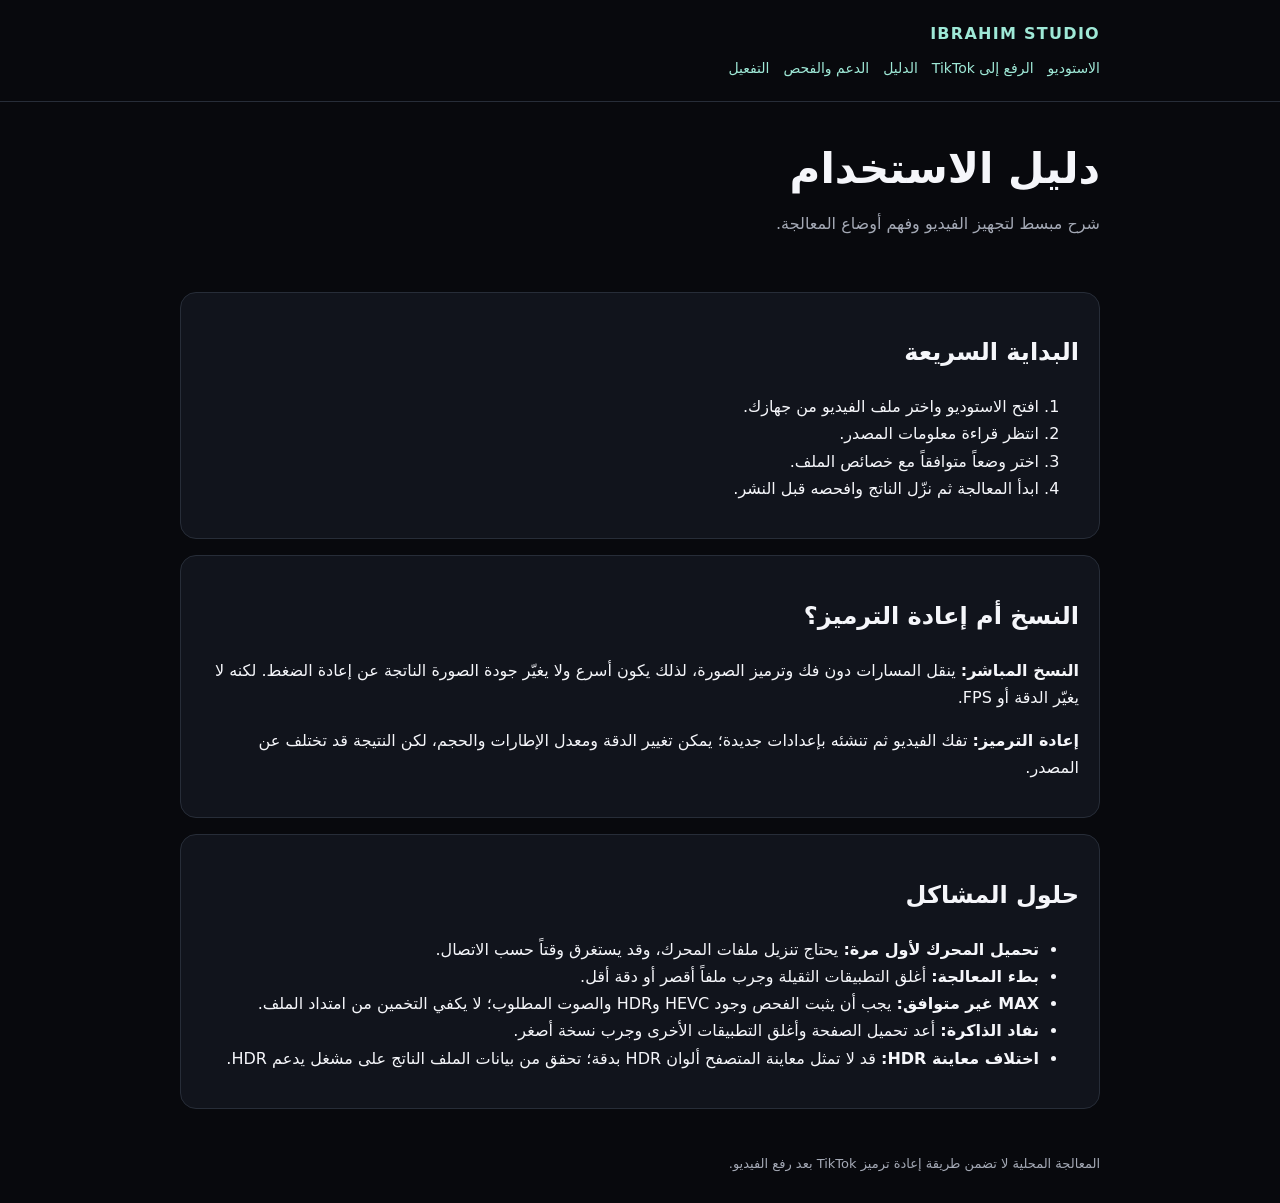
==== docs/index.html @ 2ba43113 "Add Ibrahim Studio project scaffold: hosting headers, pages and runtime modules" ====
<!doctype html>
<html lang="ar" dir="rtl"><head><meta charset="utf-8"><meta name="viewport" content="width=device-width,initial-scale=1"><meta name="theme-color" content="#080b12"><link rel="stylesheet" href="../assets/css/site.css"><title>دليل الاستخدام — Ibrahim Studio</title></head>
<body><header class="top"><div class="wrap"><a class="brand" href="../">IBRAHIM STUDIO</a><nav class="nav"><a href="../studio/">الاستوديو</a><a href="../tiktok/">الرفع إلى TikTok</a><a href="./">الدليل</a><a href="../support/">الدعم والفحص</a><a href="../account/">التفعيل</a></nav></div></header>
<main class="wrap"><section class="hero"><h1>دليل الاستخدام</h1><p class="muted">شرح مبسط لتجهيز الفيديو وفهم أوضاع المعالجة.</p></section>
<section class="card"><h2>البداية السريعة</h2><ol><li>افتح الاستوديو واختر ملف الفيديو من جهازك.</li><li>انتظر قراءة معلومات المصدر.</li><li>اختر وضعاً متوافقاً مع خصائص الملف.</li><li>ابدأ المعالجة ثم نزّل الناتج وافحصه قبل النشر.</li></ol></section>
<section class="card"><h2>النسخ أم إعادة الترميز؟</h2><p><b>النسخ المباشر:</b> ينقل المسارات دون فك وترميز الصورة، لذلك يكون أسرع ولا يغيّر جودة الصورة الناتجة عن إعادة الضغط. لكنه لا يغيّر الدقة أو FPS.</p><p><b>إعادة الترميز:</b> تفك الفيديو ثم تنشئه بإعدادات جديدة؛ يمكن تغيير الدقة ومعدل الإطارات والحجم، لكن النتيجة قد تختلف عن المصدر.</p></section>
<section class="card"><h2>حلول المشاكل</h2><ul><li><b>تحميل المحرك لأول مرة:</b> يحتاج تنزيل ملفات المحرك، وقد يستغرق وقتاً حسب الاتصال.</li><li><b>بطء المعالجة:</b> أغلق التطبيقات الثقيلة وجرب ملفاً أقصر أو دقة أقل.</li><li><b>MAX غير متوافق:</b> يجب أن يثبت الفحص وجود HEVC وHDR والصوت المطلوب؛ لا يكفي التخمين من امتداد الملف.</li><li><b>نفاد الذاكرة:</b> أعد تحميل الصفحة وأغلق التطبيقات الأخرى وجرب نسخة أصغر.</li><li><b>اختلاف معاينة HDR:</b> قد لا تمثل معاينة المتصفح ألوان HDR بدقة؛ تحقق من بيانات الملف الناتج على مشغل يدعم HDR.</li></ul></section></main><footer class="wrap">المعالجة المحلية لا تضمن طريقة إعادة ترميز TikTok بعد رفع الفيديو.</footer></body></html>
---- assets/css/site.css ----
:root{color-scheme:dark;--bg:#08090d;--panel:#11141c;--line:#272d38;--text:#f5f6fa;--muted:#a4a9b5;--accent:#9fe9d7;font-family:system-ui,-apple-system,"Segoe UI",sans-serif}*{box-sizing:border-box}body{margin:0;background:var(--bg);color:var(--text);line-height:1.7}a{color:var(--accent);text-decoration:none}.wrap{width:min(920px,calc(100% - 28px));margin:auto}.top{padding:20px 0;border-bottom:1px solid var(--line)}.brand{font-weight:800;letter-spacing:.08em}.nav{display:flex;gap:14px;flex-wrap:wrap;margin-top:10px;font-size:14px}.hero{padding:42px 0 22px}.hero h1{font-size:clamp(28px,5vw,42px);line-height:1.2;margin:0 0 12px}.muted{color:var(--muted)}.card{background:var(--panel);border:1px solid var(--line);border-radius:16px;padding:20px;margin:16px 0}.grid{display:grid;grid-template-columns:repeat(auto-fit,minmax(210px,1fr));gap:12px}.item{background:#0b0e14;border:1px solid var(--line);border-radius:12px;padding:15px}.button{display:inline-block;background:#d5fff4;color:#10151a;border-radius:10px;padding:10px 16px;font-weight:700}.status{padding:12px;border-radius:10px;background:#0b0e14;border:1px solid var(--line);overflow-wrap:anywhere}footer{padding:28px 0;color:var(--muted);font-size:13px}@media(max-width:520px){.hero{padding-top:28px}.card{padding:16px}}
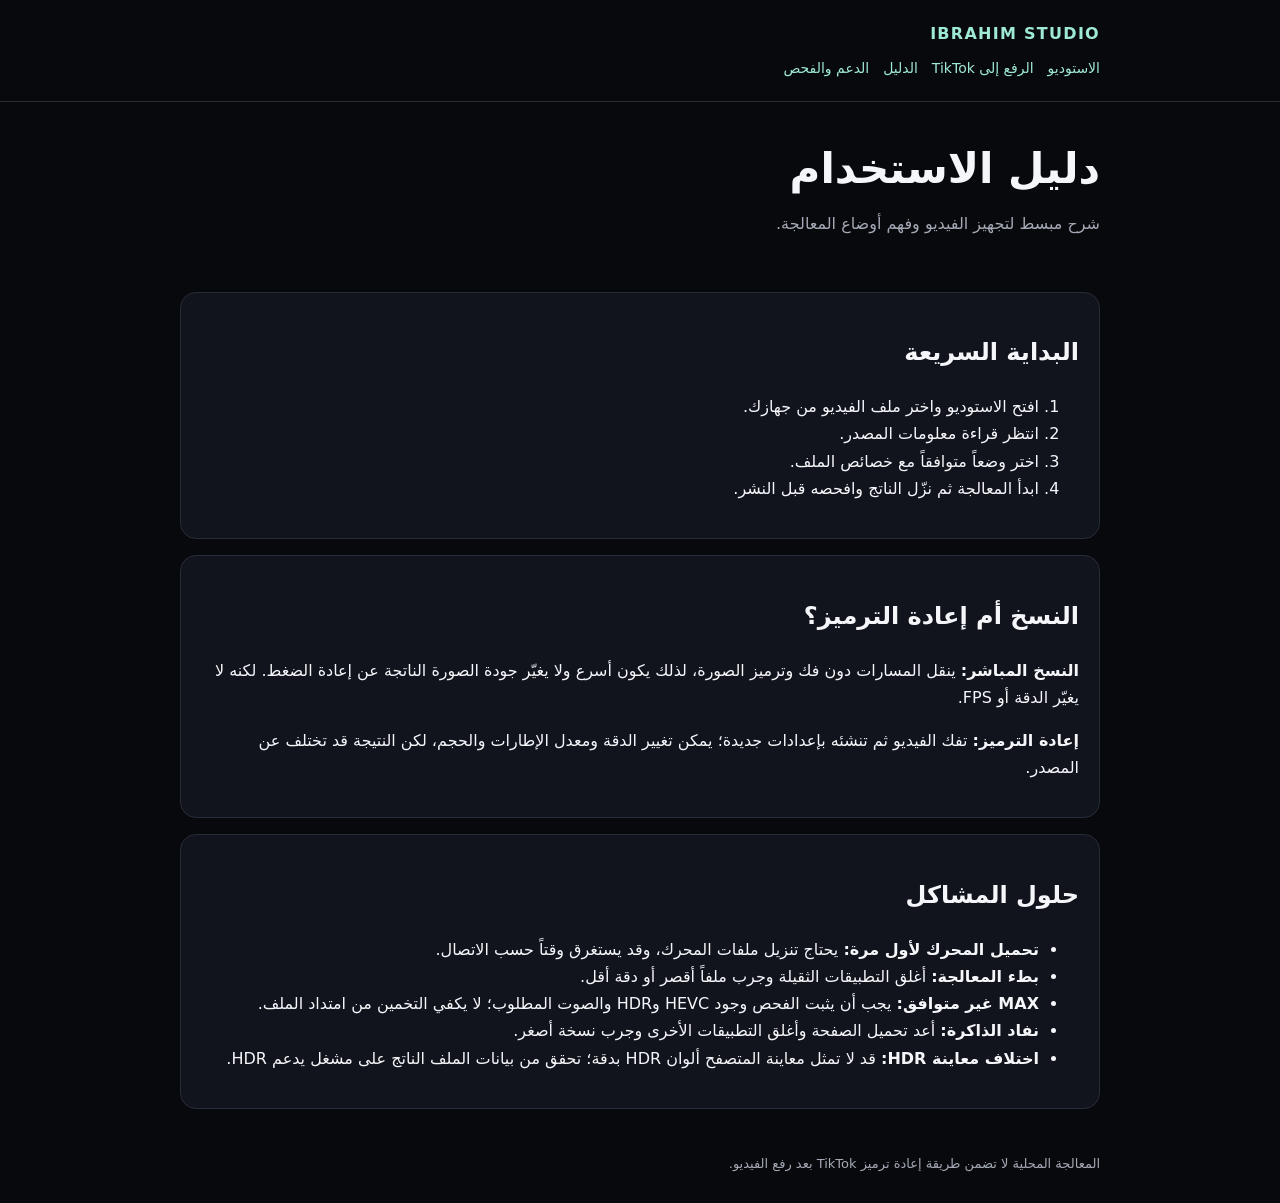
==== commit eb5c26d5: "Remove activation and subscription references from free studio" ====
--- a/docs/index.html
+++ b/docs/index.html
@@ -1,6 +1,6 @@
 <!doctype html>
 <html lang="ar" dir="rtl"><head><meta charset="utf-8"><meta name="viewport" content="width=device-width,initial-scale=1"><meta name="theme-color" content="#080b12"><link rel="stylesheet" href="../assets/css/site.css"><title>دليل الاستخدام — Ibrahim Studio</title></head>
-<body><header class="top"><div class="wrap"><a class="brand" href="../">IBRAHIM STUDIO</a><nav class="nav"><a href="../studio/">الاستوديو</a><a href="../tiktok/">الرفع إلى TikTok</a><a href="./">الدليل</a><a href="../support/">الدعم والفحص</a><a href="../account/">التفعيل</a></nav></div></header>
+<body><header class="top"><div class="wrap"><a class="brand" href="../">IBRAHIM STUDIO</a><nav class="nav"><a href="../studio/">الاستوديو</a><a href="../tiktok/">الرفع إلى TikTok</a><a href="./">الدليل</a><a href="../support/">الدعم والفحص</a></nav></div></header>
 <main class="wrap"><section class="hero"><h1>دليل الاستخدام</h1><p class="muted">شرح مبسط لتجهيز الفيديو وفهم أوضاع المعالجة.</p></section>
 <section class="card"><h2>البداية السريعة</h2><ol><li>افتح الاستوديو واختر ملف الفيديو من جهازك.</li><li>انتظر قراءة معلومات المصدر.</li><li>اختر وضعاً متوافقاً مع خصائص الملف.</li><li>ابدأ المعالجة ثم نزّل الناتج وافحصه قبل النشر.</li></ol></section>
 <section class="card"><h2>النسخ أم إعادة الترميز؟</h2><p><b>النسخ المباشر:</b> ينقل المسارات دون فك وترميز الصورة، لذلك يكون أسرع ولا يغيّر جودة الصورة الناتجة عن إعادة الضغط. لكنه لا يغيّر الدقة أو FPS.</p><p><b>إعادة الترميز:</b> تفك الفيديو ثم تنشئه بإعدادات جديدة؛ يمكن تغيير الدقة ومعدل الإطارات والحجم، لكن النتيجة قد تختلف عن المصدر.</p></section>
